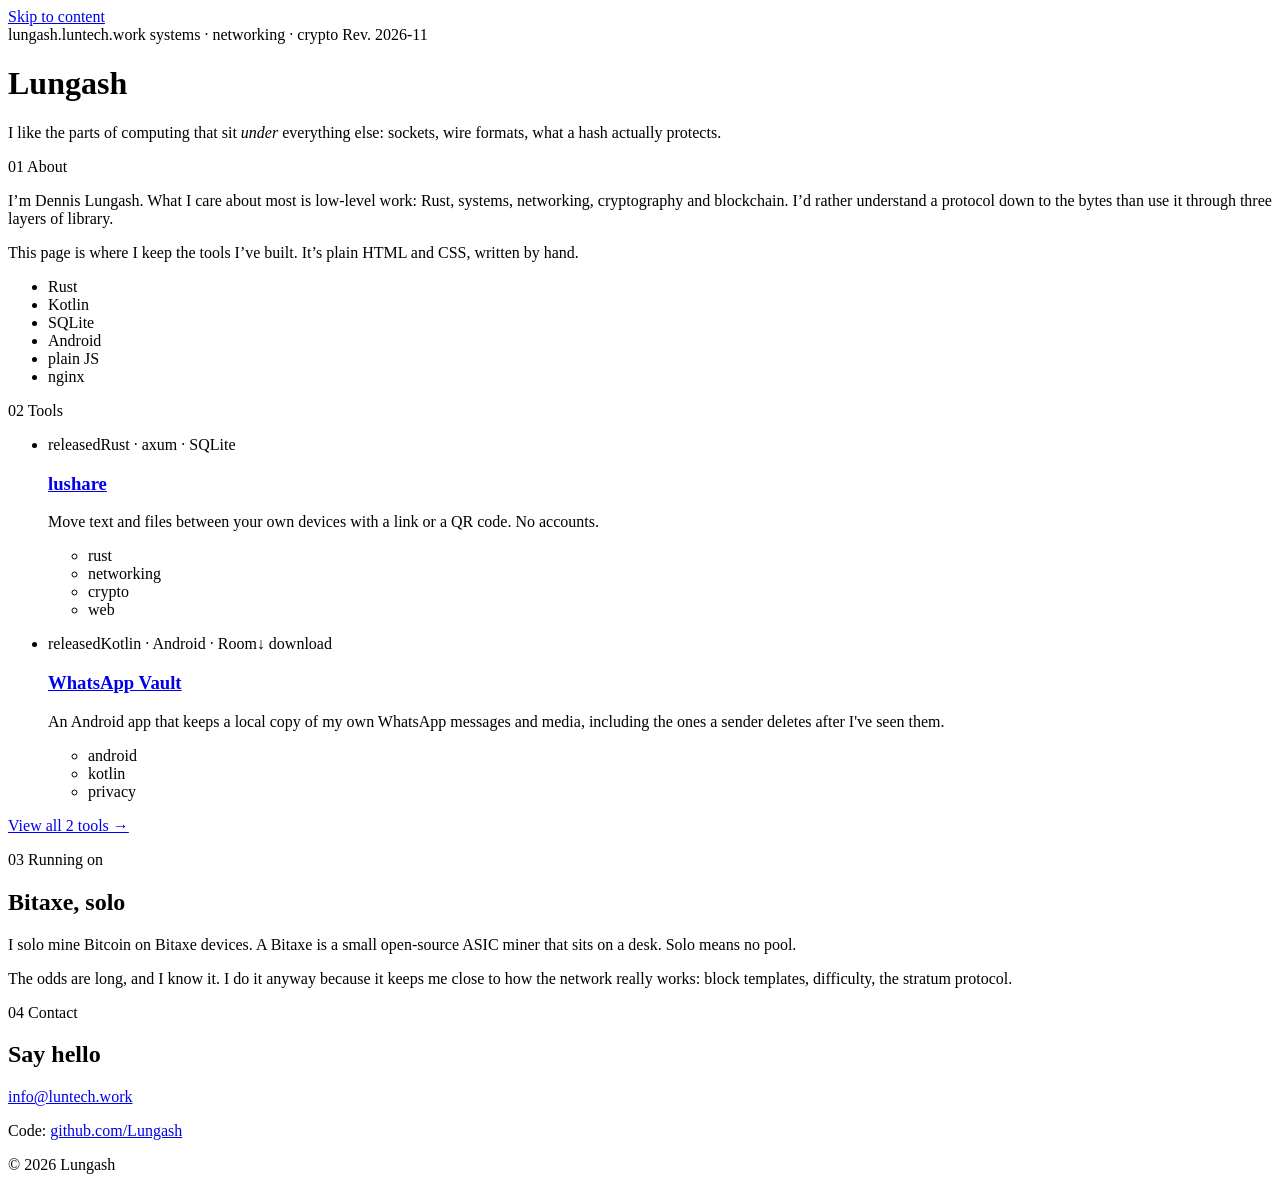
==== site/index.html @ 15fec317 "Replace V1 with the new portfolio (V1 kept on branch/tag v1-2024)" ====
<!doctype html>
<html lang="en">
<head>
<meta charset="utf-8">
<meta name="viewport" content="width=device-width, initial-scale=1">
<title>Lungash — Rust, systems, networking and the tools I build</title>
<meta name="description" content="Lungash: low-level Rust, systems, networking, cryptography and blockchain. The tools I build, and Bitcoin I solo mine on Bitaxe devices.">
<meta name="theme-color" content="#f2eee5" media="(prefers-color-scheme: light)">
<meta name="theme-color" content="#16140f" media="(prefers-color-scheme: dark)">
<meta property="og:title" content="Lungash">
<meta property="og:description" content="Low-level Rust, networking, cryptography. The tools I build, and Bitcoin I mine on Bitaxe devices.">
<meta property="og:type" content="website">
<meta property="og:url" content="https://lungash.luntech.work/">
<link rel="icon" type="image/svg+xml" href="/assets/favicon.svg">
<link rel="icon" type="image/png" sizes="32x32" href="/assets/favicon-32x32.png">
<link rel="apple-touch-icon" href="/assets/apple-touch-icon.png">
<link rel="manifest" href="/assets/site.webmanifest">
<link rel="canonical" href="https://lungash.luntech.work/">
<link rel="stylesheet" href="/style.11da8caa.css">
</head>
<body>
<a class="skip" href="#main">Skip to content</a>
<div class="sheet">

<header>
  <div class="titleblock">
    <span>lungash.luntech.work</span>
    <span>systems &middot; networking &middot; crypto</span>
    <span>Rev. 2026-11</span>
  </div>
  <h1>Lungash</h1>
  <p class="lede">I like the parts of computing that sit <em>under</em> everything else: sockets, wire formats, what a hash actually protects.</p>
</header>

<main id="main">

<section id="about">
  <p class="label"><span>01</span> About</p>
  <div>
    <p>I&rsquo;m Dennis Lungash. What I care about most is low-level work: Rust, systems, networking, cryptography and blockchain. I&rsquo;d rather understand a protocol down to the bytes than use it through three layers of library.</p>
    <p>This page is where I keep the tools I&rsquo;ve built. It&rsquo;s plain HTML and CSS, written by hand.</p>
    <ul class="stack" aria-label="Tools I work with">
      <li>Rust</li><li>Kotlin</li><li>SQLite</li><li>Android</li><li>plain JS</li><li>nginx</li>
    </ul>
  </div>
</section>

<section id="built">
  <p class="label"><span>02</span> Tools</p>
  <div>
<!--tools:start-->
<ul class="tools">
<li class="card" data-tags="rust networking crypto web" data-text="lushare move text and files between your own devices with a link or a qr code. no accounts. rust networking crypto web rust · axum · sqlite released">
  <p class="meta"><span class="badge st-released">released</span><span>Rust · axum · SQLite</span></p>
  <h3><a href="/tools/lushare/">lushare</a></h3>
  <p>Move text and files between your own devices with a link or a QR code. No accounts.</p>
  <ul class="chips" aria-label="Tags"><li>rust</li><li>networking</li><li>crypto</li><li>web</li></ul>
</li>
<li class="card" data-tags="android kotlin privacy" data-text="whatsapp vault an android app that keeps a local copy of my own whatsapp messages and media, including the ones a sender deletes after i&#x27;ve seen them. android kotlin privacy kotlin · android · room released">
  <p class="meta"><span class="badge st-released">released</span><span>Kotlin · Android · Room</span><span class="dl">&darr; download</span></p>
  <h3><a href="/tools/whatsapp-vault/">WhatsApp Vault</a></h3>
  <p>An Android app that keeps a local copy of my own WhatsApp messages and media, including the ones a sender deletes after I&#x27;ve seen them.</p>
  <ul class="chips" aria-label="Tags"><li>android</li><li>kotlin</li><li>privacy</li></ul>
</li>
</ul>
<p class="more"><a href="/tools/">View all 2 tools &rarr;</a></p>
<!--tools:end-->
  </div>
</section>

<section id="mining">
  <p class="label"><span>03</span> Running on</p>
  <div>
    <h2>Bitaxe, solo</h2>
    <p>I solo mine Bitcoin on Bitaxe devices. A Bitaxe is a small open-source ASIC miner that sits on a desk. Solo means no pool.</p>
    <p>The odds are long, and I know it. I do it anyway because it keeps me close to how the network really works: block templates, difficulty, the stratum protocol.</p>
  </div>
</section>

<section id="contact">
  <p class="label"><span>04</span> Contact</p>
  <div class="contact">
    <h2>Say hello</h2>
    <p><a href="mailto:info@luntech.work">info@luntech.work</a></p>
    <p class="fine">Code: <a href="https://github.com/Lungash">github.com/Lungash</a></p>
  </div>
</section>

</main>

<footer>
  <span>&copy; 2026 Lungash</span>
</footer>
</div>
</body>
</html>
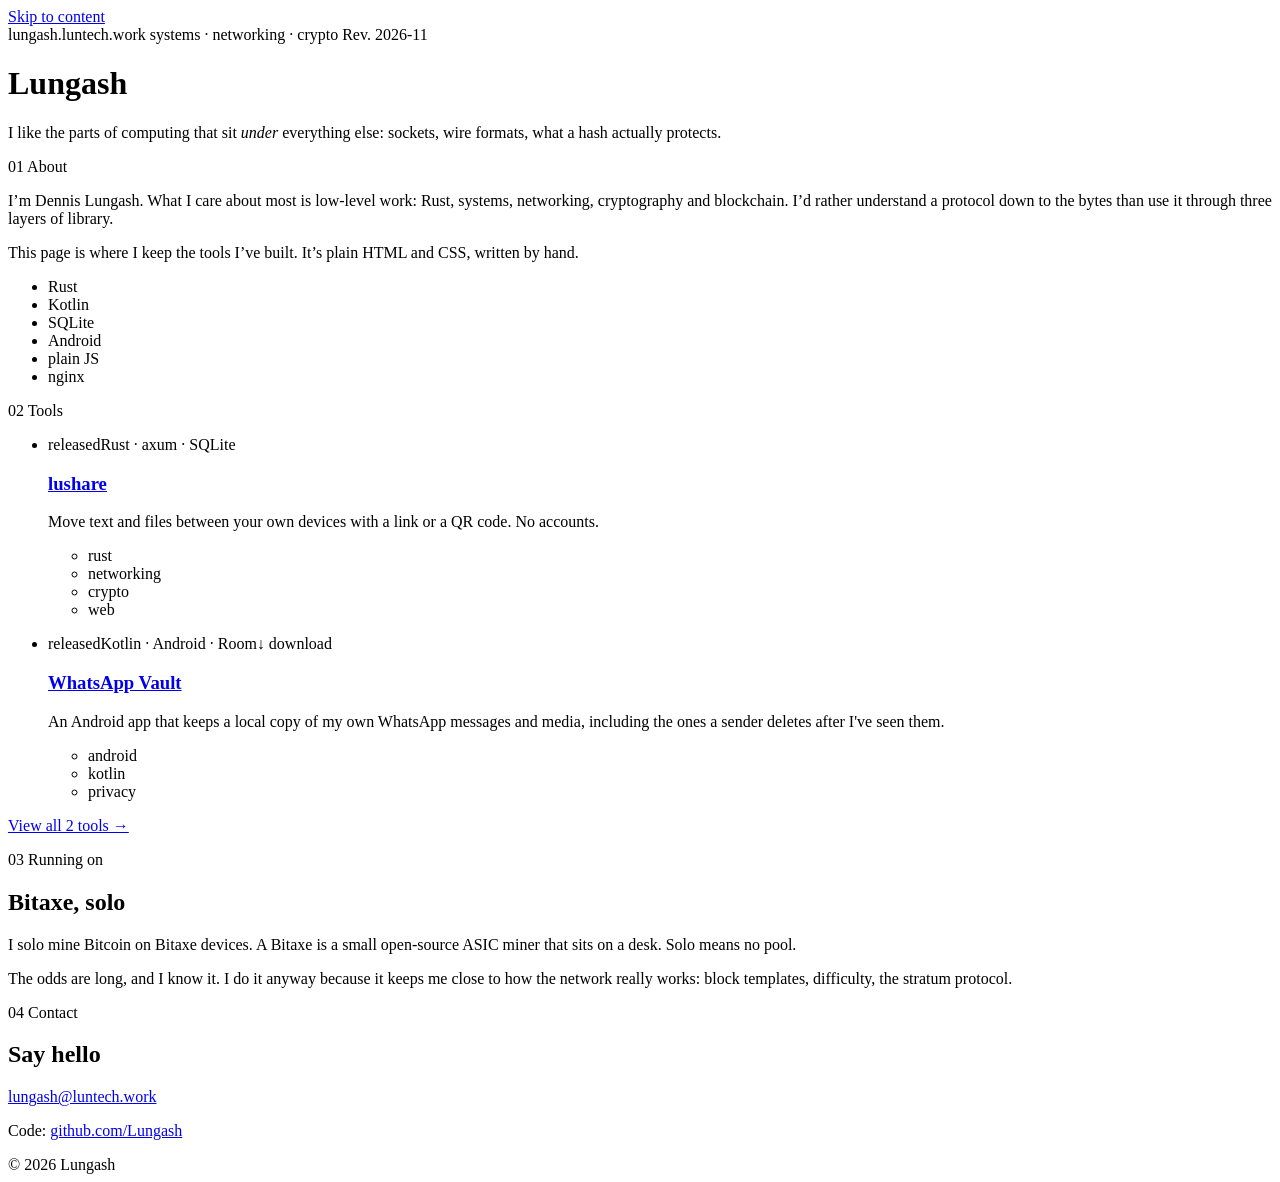
==== commit 735b4b4e: "Contact email: lungash@luntech.work" ====
--- a/site/index.html
+++ b/site/index.html
@@ -81,7 +81,7 @@
   <p class="label"><span>04</span> Contact</p>
   <div class="contact">
     <h2>Say hello</h2>
-    <p><a href="mailto:info@luntech.work">info@luntech.work</a></p>
+    <p><a href="mailto:lungash@luntech.work">lungash@luntech.work</a></p>
     <p class="fine">Code: <a href="https://github.com/Lungash">github.com/Lungash</a></p>
   </div>
 </section>
